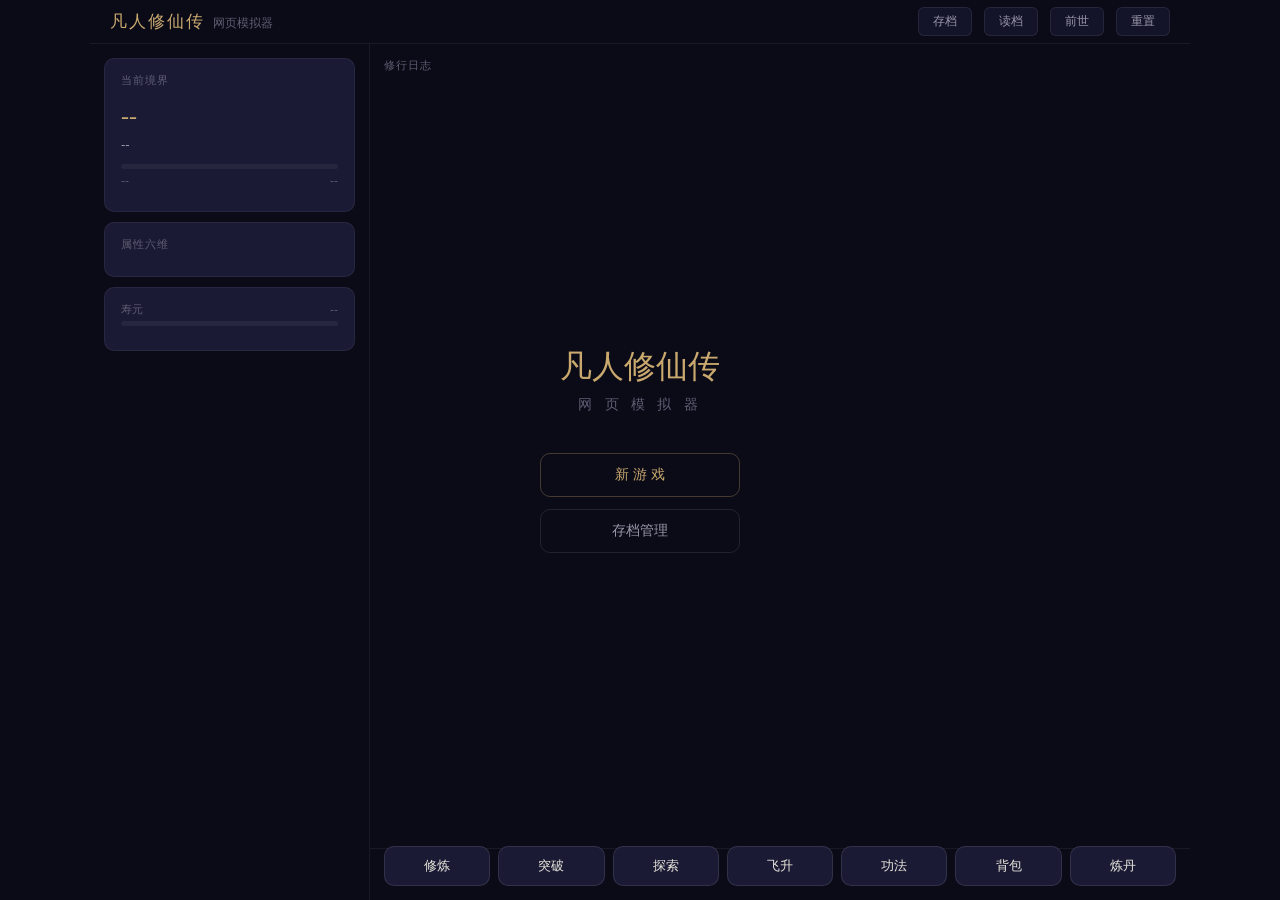
==== fr mnq.html @ 9e528f2e "Add files via upload" ====
<!DOCTYPE html>
<html lang="zh-CN">
<head>
<meta charset="UTF-8">
<meta name="viewport" content="width=device-width, initial-scale=1.0">
<title>凡人修仙传 · 网页模拟器</title>
<script src="data/realms.js"></script>
<script src="data/origins.js"></script>
<script src="data/map_human.js"></script>
<script src="data/skills.js"></script>
<script src="data/map_spirit.js"></script>
<script src="data/map_immortal.js"></script>
<script src="data/enemies.js"></script>
<script src="data/alchemy.js"></script>
<style>
/* ====== THEME VARIABLES ====== */
:root {
  --bg-deep: #0b0b18;
  --bg-surface: #13132a;
  --bg-card: #1a1a35;
  --bg-hover: #222244;
  --text-primary: #e8e6dc;
  --text-secondary: #9897a8;
  --text-tertiary: #5e5d72;

  /* semantic accent colors */
  --gold: #c9a96e;
  --gold-dim: #8a7348;
  --jade: #5b8c5a;
  --jade-dim: #3a5c3a;
  --crimson: #c0392b;
  --crimson-dim: #80231a;
  --azure: #4a8fcf;
  --azure-dim: #2d5c8a;
  --amber: #d4953a;
  --amber-dim: #8a5e25;
  --white: #d4d4dc;

  /* sizing */
  --radius-sm: 6px;
  --radius-md: 10px;
  --radius-lg: 14px;
  --side-width: 280px;
  --topbar-height: 44px;
  --actionbar-height: 52px;

  --font-sans: "PingFang SC", "Microsoft YaHei", "Noto Sans SC", system-ui, sans-serif;
  --font-display: "STKaiti", "KaiTi", "Noto Serif SC", serif;
}

/* ====== RESET ====== */
*, *::before, *::after { box-sizing: border-box; margin: 0; padding: 0; }
html, body { height: 100%; overflow: hidden; }
body {
  background: var(--bg-deep);
  color: var(--text-primary);
  font-family: var(--font-sans);
  font-size: 13px;
  line-height: 1.5;
  -webkit-font-smoothing: antialiased;
}

/* ====== LAYOUT ====== */
#app {
  display: flex;
  flex-direction: column;
  height: 100vh;
  max-width: 1100px;
  margin: 0 auto;
}

/* top bar */
#topbar {
  height: var(--topbar-height);
  display: flex;
  align-items: center;
  justify-content: space-between;
  padding: 0 20px;
  border-bottom: 1px solid rgba(255,255,255,0.06);
  flex-shrink: 0;
}
#topbar .brand {
  font-family: var(--font-display);
  font-size: 17px;
  font-weight: 500;
  color: var(--gold);
  letter-spacing: 2px;
}
#topbar .brand span { font-size: 12px; color: var(--text-tertiary); margin-left: 8px; letter-spacing: 0; }
#topbar .tools { display: flex; gap: 12px; align-items: center; }
#topbar .tools button {
  background: var(--bg-surface);
  border: 1px solid rgba(255,255,255,0.08);
  color: var(--text-secondary);
  padding: 5px 14px;
  border-radius: var(--radius-sm);
  font-size: 12px;
  cursor: pointer;
  font-family: var(--font-sans);
  transition: background 0.15s, border-color 0.15s;
}
#topbar .tools button:hover { background: var(--bg-hover); border-color: rgba(255,255,255,0.15); }

/* main body */
#main { display: flex; flex: 1; overflow: hidden; }

/* left panel */
#sidebar {
  width: var(--side-width);
  flex-shrink: 0;
  overflow-y: auto;
  padding: 14px 14px 0;
  display: flex;
  flex-direction: column;
  gap: 10px;
  border-right: 1px solid rgba(255,255,255,0.06);
}

/* right panel */
#content {
  flex: 1;
  display: flex;
  flex-direction: column;
  overflow: hidden;
}
#log-panel {
  flex: 1;
  overflow-y: auto;
  padding: 14px 14px 0;
}

/* bottom action bar */
#actionbar {
  height: var(--actionbar-height);
  flex-shrink: 0;
  display: flex;
  gap: 8px;
  padding: 0 14px 14px;
  align-items: flex-end;
  border-top: 1px solid rgba(255,255,255,0.06);
}
#actionbar button {
  flex: 1;
  max-width: 120px;
  padding: 10px 0;
  border: 1px solid rgba(255,255,255,0.1);
  border-radius: var(--radius-md);
  background: var(--bg-card);
  color: var(--text-primary);
  font-size: 13px;
  cursor: pointer;
  font-family: var(--font-sans);
  transition: all 0.15s;
}
#actionbar button:hover { background: var(--bg-hover); border-color: rgba(255,255,255,0.2); }
#actionbar button:active { transform: scale(0.97); }
#actionbar button.primary {
  border-color: var(--gold);
  color: var(--gold);
  background: rgba(201,169,110,0.08);
}
#actionbar button.primary:hover { background: rgba(201,169,110,0.15); }
#actionbar button.disabled {
  opacity: 0.35;
  pointer-events: none;
}

/* ====== CARD COMPONENTS ====== */
.card {
  background: var(--bg-card);
  border: 1px solid rgba(255,255,255,0.06);
  border-radius: var(--radius-md);
  padding: 14px 16px;
}
.card-label {
  font-size: 11px;
  color: var(--text-tertiary);
  text-transform: uppercase;
  letter-spacing: 1px;
  margin-bottom: 8px;
}

/* realm card */
.realm-name {
  font-family: var(--font-display);
  font-size: 24px;
  font-weight: 500;
  color: var(--gold);
  margin-bottom: 2px;
}
.realm-sub {
  font-size: 12px;
  color: var(--text-secondary);
  margin-bottom: 10px;
}
.realm-bar { height: 5px; background: rgba(255,255,255,0.05); border-radius: 3px; overflow: hidden; }
.realm-bar-fill {
  height: 100%;
  background: var(--gold);
  border-radius: 3px;
  transition: width 0.4s ease;
}
.realm-bar-text {
  display: flex;
  justify-content: space-between;
  margin-top: 4px;
  font-size: 11px;
  color: var(--text-tertiary);
}

/* attributes */
.attr-row {
  display: flex;
  align-items: center;
  margin-bottom: 5px;
  font-size: 12px;
}
.attr-row:last-child { margin-bottom: 0; }
.attr-label {
  width: 20px;
  color: var(--text-tertiary);
  font-size: 12px;
}
.attr-bar-wrap {
  flex: 1;
  height: 3px;
  background: rgba(255,255,255,0.04);
  border-radius: 2px;
  margin: 0 8px;
}
.attr-bar-fill { height: 100%; border-radius: 2px; transition: width 0.4s ease; }
.attr-val { width: 26px; text-align: right; font-size: 12px; color: var(--text-primary); font-variant-numeric: tabular-nums; }
.attr-bar-fill.atk { background: var(--crimson); }
.attr-bar-fill.def { background: var(--jade); }
.attr-bar-fill.spd { background: var(--amber); }
.attr-bar-fill.wis { background: var(--azure); }
.attr-bar-fill.vit { background: var(--jade-dim); }
.attr-bar-fill.spi { background: var(--azure-dim); }

/* status grid */
.status-grid {
  display: grid;
  grid-template-columns: 1fr 1fr;
  gap: 6px;
}
.status-item { text-align: center; padding: 6px 0; }
.status-val {
  font-size: 16px;
  font-weight: 500;
  font-variant-numeric: tabular-nums;
}
.status-label { font-size: 10px; color: var(--text-tertiary); margin-top: 2px; }
.status-val.danger { color: var(--crimson); }

/* log */
.log-entry {
  font-size: 12px;
  padding: 4px 0;
  line-height: 1.6;
  border-bottom: 1px solid rgba(255,255,255,0.02);
}
.log-entry:last-child { border-bottom: none; }
.log-day { color: var(--text-tertiary); margin-right: 6px; min-width: 60px; display: inline-block; }
.log-text { color: var(--text-secondary); }
.log-text.crit { color: var(--gold); }
.log-text.success { color: var(--jade); }
.log-text.danger { color: var(--crimson); }
.log-text.loot { color: var(--azure); }

/* ====== CULTIVATE SELECTOR ====== */
.cult-grid {
  display: grid;
  grid-template-columns: repeat(4, 1fr);
  gap: 8px;
  margin-bottom: 12px;
}
.cult-card {
  background: var(--bg-surface);
  border: 1px solid rgba(255,255,255,0.08);
  border-radius: var(--radius-md);
  padding: 12px 8px;
  text-align: center;
  cursor: pointer;
  transition: border-color 0.15s, background 0.15s;
}
.cult-card:hover { border-color: var(--gold); background: rgba(201,169,110,0.05); }
.cult-card.selected { border-color: var(--gold); background: rgba(201,169,110,0.10); }
.cult-card .cult-days { font-size: 18px; font-weight: 500; color: var(--gold); }
.cult-card .cult-label { font-size: 11px; color: var(--text-secondary); margin-top: 2px; }
.cult-card .cult-rate { font-size: 10px; color: var(--text-tertiary); margin-top: 2px; }
.cult-custom-row {
  display: flex;
  gap: 8px;
  align-items: center;
  margin-bottom: 12px;
}
.cult-custom-row input {
  flex: 1;
  background: var(--bg-surface);
  border: 1px solid rgba(255,255,255,0.1);
  border-radius: var(--radius-sm);
  padding: 8px 12px;
  color: var(--text-primary);
  font-size: 14px;
  font-family: var(--font-sans);
  outline: none;
}
.cult-custom-row input:focus { border-color: var(--gold); }
.cult-preview {
  background: var(--bg-surface);
  border-radius: var(--radius-sm);
  padding: 10px 14px;
  font-size: 12px;
  color: var(--text-secondary);
  line-height: 1.6;
  margin-bottom: 12px;
}
.cult-preview span { color: var(--gold); }

/* cultivation animation */
.cult-running { pointer-events: none; opacity: 0.6; }
@keyframes log-flash {
  0% { background: rgba(201,169,110,0.15); }
  100% { background: transparent; }
}
.log-flash { animation: log-flash 0.6s ease-out; }

/* death screen */
.death-grid {
  display: grid;
  grid-template-columns: repeat(2, 1fr);
  gap: 8px;
  margin: 12px 0;
}
.death-card {
  background: var(--bg-surface);
  border: 1px solid rgba(255,255,255,0.08);
  border-radius: var(--radius-md);
  padding: 12px;
  cursor: pointer;
  transition: border-color 0.15s, background 0.15s;
}
.death-card:hover { border-color: var(--gold); background: rgba(201,169,110,0.05); }
.death-card .death-name { font-size: 15px; font-weight: 500; color: var(--gold); margin-bottom: 2px; }
.death-card .death-desc { font-size: 11px; color: var(--text-secondary); line-height: 1.5; }
.death-card .death-risk { font-size: 10px; color: var(--amber); margin-top: 4px; }
.death-card.possess-card { border-color: rgba(192,57,43,0.3); }
.death-card.possess-card:hover { border-color: var(--crimson); background: rgba(192,57,43,0.06); }
.death-card.possess-card .death-name { color: var(--crimson); }

.possess-tier-grid {
  display: grid;
  grid-template-columns: repeat(4, 1fr);
  gap: 6px;
  margin: 8px 0;
}
.possess-tier {
  background: var(--bg-surface);
  border: 1px solid rgba(255,255,255,0.06);
  border-radius: var(--radius-sm);
  padding: 8px 6px;
  text-align: center;
  cursor: pointer;
  transition: border-color 0.15s;
}
.possess-tier:hover { border-color: var(--crimson); }
.possess-tier .tier-name { font-size: 12px; color: var(--text-primary); }
.possess-tier .tier-rate { font-size: 16px; font-weight: 500; color: var(--crimson); margin: 2px 0; }
.possess-tier .tier-bonus { font-size: 10px; color: var(--text-secondary); }

/* map - visual world map */
#map-container {
  position: relative;
  width: 100%;
  min-height: 420px;
  background: rgba(255,255,255,0.015);
  border-radius: var(--radius-lg);
  overflow: hidden;
  border: 1px solid rgba(255,255,255,0.04);
}
.map-node-visual {
  position: absolute;
  transform: translate(-50%,-50%);
  cursor: pointer;
  text-align: center;
  transition: all 0.15s;
  z-index: 2;
}
.map-node-visual:hover .map-node-dot { transform: scale(1.3); }
.map-node-dot {
  width: 12px; height: 12px;
  border-radius: 50%;
  margin: 0 auto 3px;
  border: 2px solid rgba(255,255,255,0.3);
  background: var(--bg-card);
  transition: transform 0.15s;
}
.map-node-dot.active { background: var(--gold); border-color: var(--gold); }
.map-node-dot.locked { background: transparent; border-color: rgba(255,255,255,0.1); }
.map-node-name { font-size: 10px; color: var(--text-secondary); white-space: nowrap; }
.map-node-name.active { color: var(--gold); font-weight: 500; }
.map-node-name.locked { color: var(--text-tertiary); }
.map-node-detail {
  margin-top: 8px; padding: 8px;
  background: var(--bg-surface);
  border-radius: var(--radius-sm);
  font-size: 11px;
  color: var(--text-secondary);
}
.map-mini-node {
  display: inline-block;
  padding: 2px 8px;
  margin: 2px;
  border: 1px solid rgba(255,255,255,0.08);
  border-radius: var(--radius-sm);
  font-size: 10px;
  color: var(--text-secondary);
  cursor: pointer;
  transition: all 0.15s;
}
.map-mini-node:hover { border-color: var(--gold); color: var(--gold); }
.map-mini-node.current { border-color: var(--gold); color: var(--gold); background: rgba(201,169,110,0.08); }
.map-back { font-size:12px;color:var(--gold);cursor:pointer;margin-bottom:12px;display:inline-block; }

/* skills */
.skill-quality { display: inline-block; padding: 1px 6px; border-radius: 3px; font-size: 10px; margin-left: 4px; }
.q-common { background: rgba(170,170,170,0.15); color: #aaa; }
.q-uncommon { background: rgba(74,143,207,0.15); color: #4a8fcf; }
.q-rare { background: rgba(176,102,255,0.15); color: #b066ff; }
.q-epic { background: rgba(201,169,110,0.15); color: #c9a96e; }
.q-legendary { background: rgba(192,57,43,0.15); color: #c0392b; }
.skill-tag { display: inline-block; padding: 1px 5px; border-radius: 3px; font-size: 10px; margin-left: 4px; }
.tag-atk { background: rgba(192,57,43,0.1); color: var(--crimson); }
.tag-def { background: rgba(91,140,90,0.1); color: var(--jade); }
.tag-spd { background: rgba(212,149,58,0.1); color: var(--amber); }
.tag-wis { background: rgba(74,143,207,0.1); color: var(--azure); }
.tag-vit { background: rgba(91,140,90,0.1); color: var(--jade); }
.tag-spi { background: rgba(74,143,207,0.1); color: var(--azure); }
.tag-special { background: rgba(176,102,255,0.1); color: #b066ff; }
.skill-row {
  display: flex; align-items: center; justify-content: space-between;
  padding: 7px 9px; background: var(--bg-surface); border-radius: var(--radius-sm); margin-bottom: 4px;
}
.skill-row:hover { background: var(--bg-hover); }
.skill-row.locked { opacity: 0.4; }
.skill-btn {
  font-size: 10px; padding: 3px 8px; border: 0.5px solid rgba(255,255,255,0.1);
  border-radius: 3px; background: transparent; color: var(--text-secondary); cursor: pointer; font-family: var(--font-sans);
}
.skill-btn:hover { border-color: var(--gold); color: var(--gold); }
.skill-btn.primary { border-color: var(--gold); color: var(--gold); background: rgba(201,169,110,0.08); }
.skill-btn.danger { border-color: var(--crimson); color: var(--crimson); }

/* combat */
.combat-info { font-size:12px;color:var(--text-secondary);margin-bottom:4px; }
.combat-bar { height:6px;background:rgba(255,255,255,0.05);border-radius:3px;margin-bottom:8px; }
.combat-bar-fill { height:100%;border-radius:3px;transition:width 0.3s; }
.combat-bar-fill.enemy { background:var(--crimson); }
.combat-bar-fill.player { background:var(--jade); }
.combat-action-grid { display:grid;grid-template-columns:repeat(4,1fr);gap:6px; }
.combat-action-btn {
  padding:8px 4px;font-size:11px;border:1px solid rgba(255,255,255,0.1);
  border-radius:var(--radius-sm);background:var(--bg-surface);color:var(--text-primary);
  cursor:pointer;font-family:var(--font-sans);text-align:center;
}
.combat-action-btn:hover { border-color:var(--gold); }
.combat-action-btn.cd { opacity:0.4;pointer-events:none; }
.combat-log { font-size:11px;color:var(--text-tertiary);max-height:80px;overflow-y:auto;margin-top:8px; }

/* ====== MODAL ====== */
#modal-overlay {
  display: none;
  position: fixed;
  inset: 0;
  background: rgba(0,0,0,0.6);
  z-index: 100;
  align-items: center;
  justify-content: center;
}
#modal-overlay.active { display: flex; }
#modal-box {
  background: var(--bg-card);
  border: 1px solid rgba(255,255,255,0.1);
  border-radius: var(--radius-lg);
  padding: 24px;
  min-width: 320px;
  max-width: 480px;
}
#modal-title { font-size: 16px; font-weight: 500; color: var(--gold); margin-bottom: 12px; }
#modal-body { font-size: 13px; color: var(--text-secondary); line-height: 1.6; margin-bottom: 18px; }
#modal-actions { display: flex; gap: 8px; justify-content: flex-end; }
#modal-actions button {
  padding: 8px 20px;
  border: 1px solid rgba(255,255,255,0.12);
  border-radius: var(--radius-sm);
  background: var(--bg-surface);
  color: var(--text-primary);
  font-size: 13px;
  cursor: pointer;
  font-family: var(--font-sans);
}
#modal-actions button:hover { background: var(--bg-hover); }
#modal-actions button.primary { background: rgba(201,169,110,0.12); border-color: var(--gold); color: var(--gold); }

/* ====== ANIMATIONS ====== */
@keyframes pulse {
  0%, 100% { opacity: 1; }
  50% { opacity: 0.6; }
}
.pulse { animation: pulse 1.4s ease-in-out infinite; }

@keyframes glow-danger {
  0%, 100% { color: var(--crimson); }
  50% { color: var(--crimson-dim); }
}
.glow-danger { animation: glow-danger 0.8s ease-in-out infinite; }

/* scrollbar */
::-webkit-scrollbar { width: 4px; }
::-webkit-scrollbar-track { background: transparent; }
::-webkit-scrollbar-thumb { background: rgba(255,255,255,0.08); border-radius: 2px; }

/* responsive */
@media (max-width: 720px) {
  #main { flex-direction: column; }
  #sidebar {
    width: 100%;
    flex-shrink: 1;
    border-right: none;
    border-bottom: 1px solid rgba(255,255,255,0.06);
    padding-bottom: 10px;
    max-height: 40vh;
  }
  #actionbar button { font-size: 12px; padding: 8px 0; }
}

/* landing */
#landing {
  position: fixed; top: 0; left: 0; width: 100%; height: 100%;
  background: var(--bg-page);
  display: flex; flex-direction: column; align-items: center; justify-content: center;
  z-index: 1000;
  transition: opacity 0.4s;
}
#landing.fade { opacity: 0; pointer-events: none; }
.landing-title {
  font-family: var(--font-display); font-size: 32px; font-weight: 500;
  color: var(--gold); margin-bottom: 4px;
}
.landing-sub {
  font-size: 14px; color: var(--text-tertiary); margin-bottom: 32px; letter-spacing: 4px;
}
.landing-btn {
  width: 200px; padding: 12px 0; margin: 6px 0;
  border: 1px solid rgba(201,169,110,0.3); border-radius: var(--radius-md);
  background: transparent; color: var(--gold); font-size: 14px;
  cursor: pointer; font-family: var(--font-sans);
  transition: all 0.15s;
}
.landing-btn:hover { border-color: var(--gold); background: rgba(201,169,110,0.08); }
.landing-btn.ghost { border-color: rgba(255,255,255,0.1); color: var(--text-secondary); }
.landing-btn.ghost:hover { border-color: rgba(255,255,255,0.2); }

#tooltip { display:none; }

/* alchemy */
.alchemy-crafting { animation: pulse 1s ease-in-out infinite; }
.alchemy-success { animation: log-flash 0.4s ease-out; }
</style>
</head>

<body>

<div id="landing">
  <div class="landing-title">凡人修仙传</div>
  <div class="landing-sub">网 页 模 拟 器</div>
  <button class="landing-btn" id="btn-continue" onclick="startGame(true)">继 续</button>
  <button class="landing-btn" onclick="startGame(false)">新 游 戏</button>
  <button class="landing-btn ghost" onclick="document.getElementById('landing').classList.add('fade')">存档管理</button>
</div>

<div id="app">

  <div id="topbar">
    <div class="brand">凡人修仙传<span>网页模拟器</span></div>
    <div class="tools">
      <button onclick="openSaveManager()">存档</button>
      <button onclick="loadGame()">读档</button>
      <button onclick="showPastLives()">前世</button>
      <button onclick="resetGame()">重置</button>
    </div>
  </div>

  <div id="main">
    <div id="sidebar">
      <div class="card" id="realm-card">
        <div class="card-label">当前境界</div>
        <div class="realm-name" id="realm-name">--</div>
        <div class="realm-sub" id="realm-sub">--</div>
        <div class="realm-bar"><div class="realm-bar-fill" id="realm-bar-fill" style="width:0%"></div></div>
        <div class="realm-bar-text"><span id="realm-cult">--</span><span id="realm-cultmax">--</span></div>
        <div style="margin-top:8px;font-size:11px;color:var(--text-tertiary);" id="origin-display"></div>
      </div>

      <div class="card" id="attr-card">
        <div class="card-label">属性六维</div>
        <div id="attr-rows"></div>
      </div>

      <div class="card" id="status-card">
        <div id="lifespan-bar-wrap" style="margin-bottom:10px;">
          <div style="display:flex;justify-content:space-between;font-size:11px;color:var(--text-tertiary);margin-bottom:3px;">
            <span>寿元</span><span id="lifespan-text">--</span>
          </div>
          <div class="realm-bar"><div class="realm-bar-fill" id="lifespan-bar-fill" style="width:0%;background:var(--jade);"></div></div>
        </div>
        <div class="status-grid" id="status-grid"></div>
      </div>
    </div>

    <div id="content">
      <div id="log-panel">
        <div class="card-label">修行日志</div>
        <div id="log-entries"></div>
      </div>
      <div id="map-panel" style="display:none;flex:1;overflow-y:auto;padding:14px;">
        <div id="map-content"></div>
      </div>
      <div id="skills-panel" style="display:none;flex:1;overflow-y:auto;padding:14px;">
        <div id="skills-content"></div>
      </div>
      <div id="actionbar">
        <button id="btn-cultivate" onclick="openCultivateSelector()">修炼</button>
        <button id="btn-breakthrough" onclick="doBreakthrough()">突破</button>
        <button id="btn-explore" onclick="doExplore()">探索</button>
        <button id="btn-ascend" onclick="doAscend()">飞升</button>
        <button id="btn-skills" onclick="toggleSkills()">功法</button>
        <button id="btn-bag" onclick="openModal('背包', makeBagDisplay())">背包</button>
        <button id="btn-alchemy" onclick="openAlchemy()">炼丹</button>
      </div>
    </div>
  </div>
</div>

<div id="modal-overlay" onclick="if(event.target===this)closeModal()">
  <div id="modal-box">
    <div id="modal-title"></div>
    <div id="modal-body"></div>
    <div id="modal-actions"></div>
  </div>
</div>

<script src="js/state.js"></script>
<script src="js/render.js"></script>
<script src="js/narrative.js"></script>
<script src="js/cultivate.js"></script>
<script src="js/map.js"></script>
<script src="js/skills.js"></script>
<script src="js/save.js"></script>
<script src="js/combat.js"></script>
<script src="js/alchemy.js"></script>
<script src="js/init.js"></script>
</body>
</html>
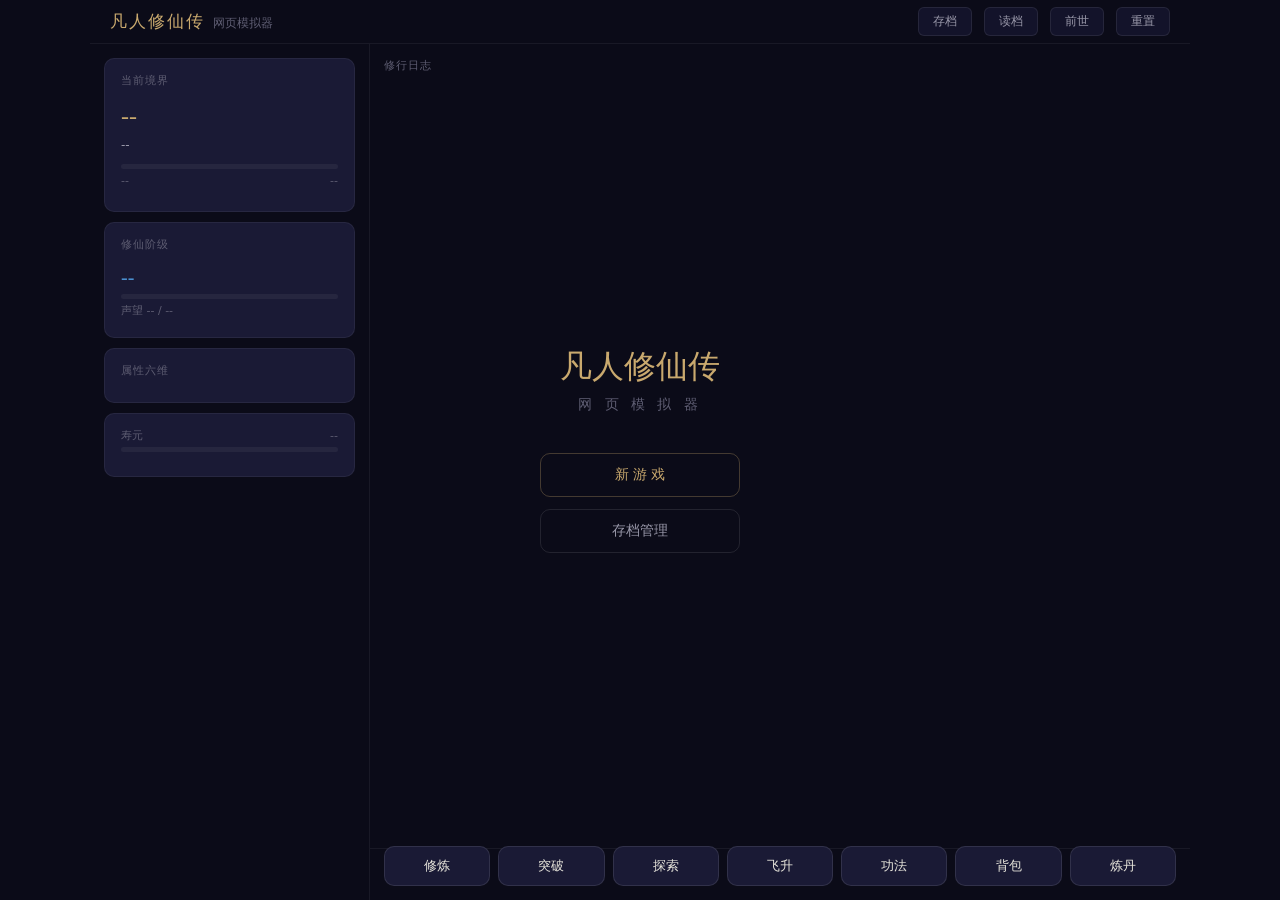
==== commit 6e333fea: "Add files via upload" ====
--- a/fr mnq.html
+++ b/fr mnq.html
@@ -5,7 +5,9 @@
 <meta name="viewport" content="width=device-width, initial-scale=1.0">
 <title>凡人修仙传 · 网页模拟器</title>
 <script src="data/realms.js"></script>
+<script src="data/spiritStones.js"></script>
 <script src="data/origins.js"></script>
+<script src="data/rank.js"></script>
 <script src="data/map_human.js"></script>
 <script src="data/skills.js"></script>
 <script src="data/map_spirit.js"></script>
@@ -561,11 +563,58 @@
 .landing-btn.ghost { border-color: rgba(255,255,255,0.1); color: var(--text-secondary); }
 .landing-btn.ghost:hover { border-color: rgba(255,255,255,0.2); }
 
+.bag-slot {
+  background: var(--bg-surface); border: 1px solid rgba(255,255,255,0.06);
+  border-radius: var(--radius-md); padding: 8px 4px; text-align: center; cursor: pointer;
+  transition: border-color 0.15s; position: relative;
+}
+.bag-slot:hover { border-color: var(--gold); }
+.bag-slot.rare { border-color: rgba(176,102,255,0.2); }
+.bag-slot.epic { border-color: rgba(201,169,110,0.25); }
+.bag-slot.legendary { border-color: rgba(192,57,43,0.3); }
+.bag-slot-icon { font-size: 20px; margin-bottom: 2px; }
+.bag-slot-name { font-size: 10px; color: var(--text-secondary); line-height: 1.2; }
+.bag-slot-count {
+  position: absolute; top: 2px; right: 4px;
+  font-size: 10px; color: var(--gold);
+}
+
 #tooltip { display:none; }
 
 /* alchemy */
 .alchemy-crafting { animation: pulse 1s ease-in-out infinite; }
 .alchemy-success { animation: log-flash 0.4s ease-out; }
+
+/* cultivation toast */
+.cult-toast {
+  position: fixed; top: 18%; left: 50%; transform: translateX(-50%);
+  background: var(--bg-card); border: 1px solid var(--gold);
+  border-radius: var(--radius-md); padding: 10px 24px;
+  font-size: 14px; z-index: 300;
+  pointer-events: none; white-space: nowrap;
+  text-align: center;
+  animation: toastIn 0.25s ease-out, toastOut 0.35s ease-in 2.0s forwards;
+}
+.cult-toast.danger { border-color: var(--crimson); color: var(--crimson); background: rgba(192,57,43,0.12); }
+.cult-toast.crit   { border-color: var(--gold); color: var(--gold); background: rgba(201,169,110,0.10); }
+.cult-toast.loot   { border-color: var(--jade); color: var(--jade); background: rgba(91,140,90,0.10); }
+.cult-toast.normal { border-color: var(--text-tertiary); color: var(--text-secondary); }
+.explore-toast {
+  position: fixed; top: 20%; left: 50%; transform: translateX(-50%);
+  background: var(--bg-card); border: 1px solid var(--gold);
+  border-radius: var(--radius-md); padding: 10px 24px;
+  font-size: 13px; color: var(--gold); z-index: 200;
+  pointer-events: none; white-space: nowrap;
+  animation: toastIn 0.25s ease-out, toastOut 0.35s ease-in 1.25s forwards;
+}
+@keyframes toastIn {
+  from { opacity:0; transform:translateX(-50%) translateY(12px); }
+  to   { opacity:1; transform:translateX(-50%) translateY(0); }
+}
+@keyframes toastOut {
+  from { opacity:1; }
+  to   { opacity:0; transform:translateX(-50%) translateY(-18px); }
+}
 </style>
 </head>
 
@@ -602,6 +651,14 @@
         <div style="margin-top:8px;font-size:11px;color:var(--text-tertiary);" id="origin-display"></div>
       </div>
 
+      <div class="card" id="rank-card">
+        <div class="card-label">修仙阶级</div>
+        <div class="rank-name" style="font-family:var(--font-display);font-size:20px;font-weight:500;color:var(--azure);margin-bottom:2px;">--</div>
+        <div class="realm-bar"><div class="realm-bar-fill rank-bar-fill" style="width:0%;background:var(--azure);"></div></div>
+        <div class="rank-text" style="margin-top:4px;font-size:11px;color:var(--text-tertiary);">声望 -- / --</div>
+        <div style="margin-top:4px;font-size:10px;color:var(--text-tertiary);line-height:1.4;" id="rank-desc"></div>
+      </div>
+
       <div class="card" id="attr-card">
         <div class="card-label">属性六维</div>
         <div id="attr-rows"></div>
@@ -612,6 +669,7 @@
           <div style="display:flex;justify-content:space-between;font-size:11px;color:var(--text-tertiary);margin-bottom:3px;">
             <span>寿元</span><span id="lifespan-text">--</span>
           </div>
+          <div id="lifespan-warning" style="display:none;font-size:11px;color:var(--crimson);text-align:center;margin-bottom:2px;animation:pulse 1.5s infinite;"></div>
           <div class="realm-bar"><div class="realm-bar-fill" id="lifespan-bar-fill" style="width:0%;background:var(--jade);"></div></div>
         </div>
         <div class="status-grid" id="status-grid"></div>
@@ -652,6 +710,7 @@
 
 <script src="js/state.js"></script>
 <script src="js/render.js"></script>
+<script src="js/rank.js"></script>
 <script src="js/narrative.js"></script>
 <script src="js/cultivate.js"></script>
 <script src="js/map.js"></script>
